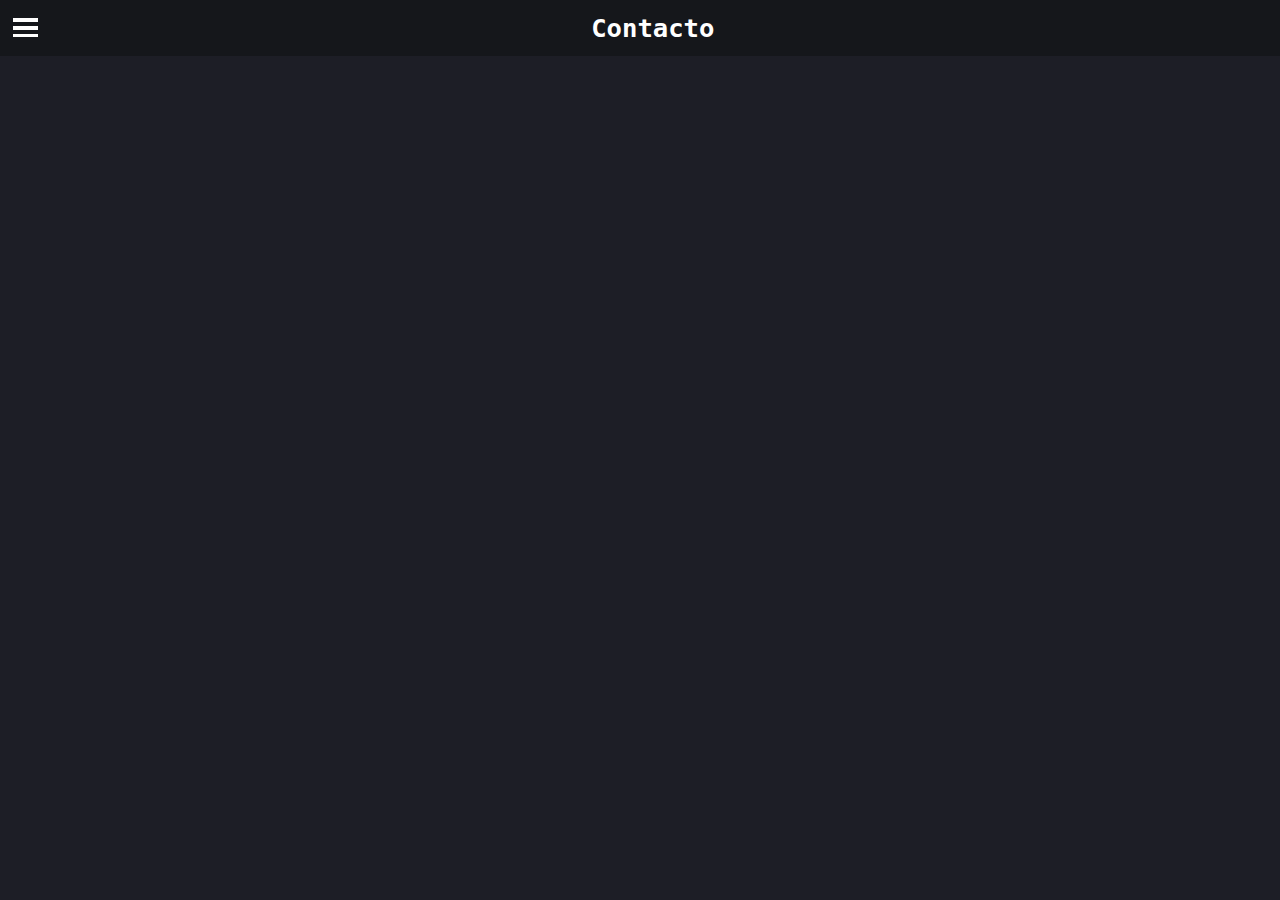
==== templates/contact.html @ c420dd77 "Add files via upload" ====
<!DOCTYPE html>
<html lang="es">
	<head>
		<meta charset="UTF-8">
		<meta name="viewport" content="width=device-width, initial-scale=1.0">
		<link type="text/css" rel="stylesheet" href="/static/styles/styles.css">
		<link type="text/css" rel="stylesheet" href="/static/Tramites.css">

		<title>ABSCH - Contacto</title>
	</head>

	<body>
		
		<div id="main-container">
			<nav class="navbar hidden" id="navbar">
				<a href="/">
					<img src="/static/images/logo.png" id="app-logo">
				</a>

				<a href="/">
					<img src="/static/images/home.png" class="navbar-icon">
					<span>Inicio</span>
				</a>

				<a href="/tramites/">
					<img src="/static/images/procedures.png" class="navbar-icon">
					<span>Tramites</span>
				</a>

				<a href="/noticias/">
					<img src="/static/images/news.png" class="navbar-icon">
					<span>Noticias</span>
				</a>

				<a href="/contacto/">
					<img src="/static/images/contact.png" class="navbar-icon">
					<span>Contacto</span>
				</a>
			</nav>

			<main class="main" id="main">
				<header class="page-header">
					<div id="hamburger-menu">
						<span></span>
						<span></span>
						<span></span>
					</div>

					<h1>Contacto</h1>
				</header>

				<section class="page-content">

				</section>
			</main>
		</div>

		<script src="/static/scripts/script.js"></script>
	</body>
</html>
---- static/styles/styles.css ----
* {
	margin: 0px;
	padding: 0px;
	box-sizing: border-box;
}

html {
	font-family: Consolas, monospace, sans-serif;
	font-size: 80%;
	color: white;
}

:root {
	--color-green: #8AFF80;
	--color-soft-orange: #FFCA80;
	--color-pink: #FF80BF;
	--color-purple: #9580FF;
	--color-orange: #FF9580;
	--color-yellow: #FFFF80;
	--color-black: #15171B;
	--color-gray: #1D1E26;
}

#main-container {
	display: flex;
	flex-direction: column;

	width: 100vw;
	height: 100vh;

	background-color: var(--color-gray);
}



.navbar {
	display: flex;
	flex-direction: column;
	justify-content: space-around;
	
	position: absolute;

	width: 30%;
	height: 100%;
	z-index: 1;

	background-color: var(--color-black);
}

.navbar > * {
	display: flex;
	flex-direction: column;

	justify-content: center;
	align-items: center;

	gap: 0.5rem;

	color: white;
	text-decoration: none;
}

#app-logo {
	width: 8rem;
}

.navbar-icon {
	width: 3rem;
}

.hidden {
	display: none;
}



.main {
	display: flex;
	flex-direction: column;

	flex-grow: 1;
}

.blur {
	filter: blur(1px);
}


.page-header {
	display: flex;

	align-items: center;

	padding: 1rem;
	text-align: center;

	background-color: var(--color-black);
}

.page-header > * {
	margin-right: auto;
}

#hamburger-menu {
	display: flex;
	flex-direction: column;
	
	gap: 0.3rem;
}

#hamburger-menu > * {
	width: 2rem;
	height: 0.3rem;

	background-color: white;	
}


/*
	max-width: Solo aplica los estilos del limite hacia abajo. Ejemplo:
	@media screen and (max-width:500px) { Solo se activan estos estilos cuando la pantalla mide 500px o menos }


	min-width: Solo aplica los estilos cuando sobrepasa el limite. Ejemplo:
	@media screen and (min-width: 500px) { Solo se aplican estos estilos cuando la pantalla es mas grande que 500px }
*/

/*@media only screen and (min-width) {

}*/
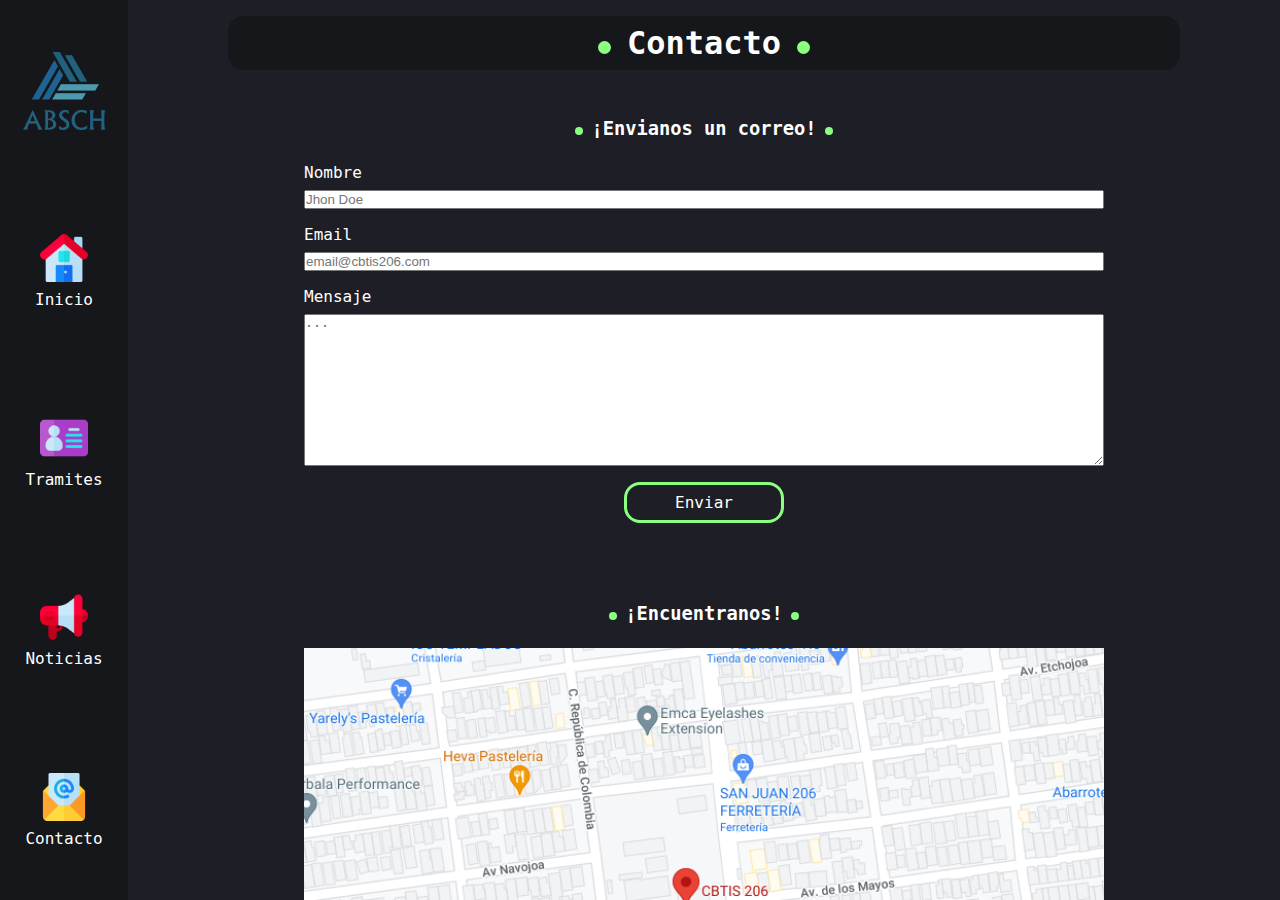
==== commit da36458e: "Add files via upload" ====
--- a/templates/contact.html
+++ b/templates/contact.html
@@ -4,7 +4,7 @@
 		<meta charset="UTF-8">
 		<meta name="viewport" content="width=device-width, initial-scale=1.0">
 		<link type="text/css" rel="stylesheet" href="/static/styles/styles.css">
-		<link type="text/css" rel="stylesheet" href="/static/Tramites.css">
+		<link type="text/css" rel="stylesheet" href="/static/styles/contact.css">
 
 		<title>ABSCH - Contacto</title>
 	</head>
@@ -50,7 +50,36 @@
 				</header>
 
 				<section class="page-content">
+					<section>
+						<h3>¡Envianos un correo!</h3>
 
+						<form action="/api/contact/" class="contact-form">
+							<label for="name">
+								<span>Nombre</span>
+								<input type="text" name="name" id="name" placeholder="Jhon Doe">
+							</label>
+
+							<label for="email">
+								<span>Email</span>
+								<input type="email" name="email" id="email" placeholder="email@cbtis206.com">
+							</label>
+
+							<label for="message">
+								<span>Mensaje</span>
+								<textarea name="message" id="message" cols="30" rows="10" placeholder="..."></textarea>
+							</label>
+
+							<div class="form-button">Enviar</div>
+						</form>
+					</section>
+
+					<section>
+						<h3>¡Encuentranos!</h3>
+
+						<img src="/static/images/map.png" alt="Map" class="school-map">
+
+						<p class="address">Calle República de Colombia & Potam, Mision, 83178 Hermosillo, Sonora, México.</p>
+					</section>
 				</section>
 			</main>
 		</div>
--- a/static/styles/styles.css
+++ b/static/styles/styles.css
@@ -79,6 +79,7 @@
 	flex-direction: column;
 
 	flex-grow: 1;
+	overflow-y: auto;
 }
 
 .blur {
@@ -125,6 +126,57 @@
 	@media screen and (min-width: 500px) { Solo se aplican estos estilos cuando la pantalla es mas grande que 500px }
 */
 
-/*@media only screen and (min-width) {
 
-}*/+@media screen and (min-width: 500px) {
+	html {
+		font-size: 100%;
+	}
+
+	#main-container {
+		display: flex;
+		flex-direction: row;
+	}
+
+	.main {
+		overflow-y: unset;
+	}
+
+	.navbar {
+		display: flex;
+		position: static;
+
+		width: 8rem;
+		height: 100%;
+
+		background-color: var(--color-black);
+	}
+
+	#hamburger-menu {
+		display: none;
+	}
+
+	.page-header {
+		text-align: center;
+		background-color: inherit;
+	}
+
+	.page-header > h1 {
+		width: 85%;
+		padding: 0.5rem;
+
+		margin: auto;
+
+		border-radius: 1rem;
+		background-color: var(--color-black);
+	}
+
+	.page-header > h1::before, .page-header > h1::after {
+		content:  "";
+		display: inline-block;
+		width: 0.8rem;
+		height: 0.8rem;
+		margin: 0px 1rem;
+		border-radius: 100%;
+		background-color: var(--color-green);
+	}
+}--- a/static/styles/contact.css
+++ b/static/styles/contact.css
@@ -0,0 +1,83 @@
+.page-content {
+	display: flex;
+	flex-direction: column;
+
+	flex-grow: 1;
+	gap: 5rem;
+
+	align-items: center;
+
+	padding: 2rem 1rem;
+}
+
+h3 {
+	text-align: center;
+}
+
+h3::before, h3::after {
+	content: "";
+	display: inline-block;
+	width: 0.5rem;	
+	height: 0.5rem;
+	margin: 0px 0.5rem;
+	border-radius: 100%;
+	background-color: var(--color-green);
+}
+
+.contact-form {
+	display: flex;
+	flex-direction: column;
+
+	width: 25rem;
+
+	gap: 1rem;
+}
+
+.page-content > section {
+	display: flex;
+	flex-direction: column;
+
+	align-items: center;
+
+	gap: 1.5rem;
+}
+
+label {
+	display: flex;
+	flex-direction: column;
+	gap: 0.5rem;
+}
+
+.form-button {
+	width: 10rem;
+	padding: 0.5rem 1.75rem;
+	margin: auto;
+
+	cursor: pointer;
+	text-align: center;
+
+	color: white;
+	border-radius: 1rem;
+	border: 0.2rem solid var(--color-green);
+}
+
+
+.school-map, .address {
+	width: 25rem;
+}
+
+
+
+@media screen and (min-width: 500px) {
+	.page-content {
+		overflow-y: auto;
+	}
+
+	.contact-form {
+		width: 50rem;
+	}
+
+	.school-map, .address {
+		width: 50rem;
+	}
+}